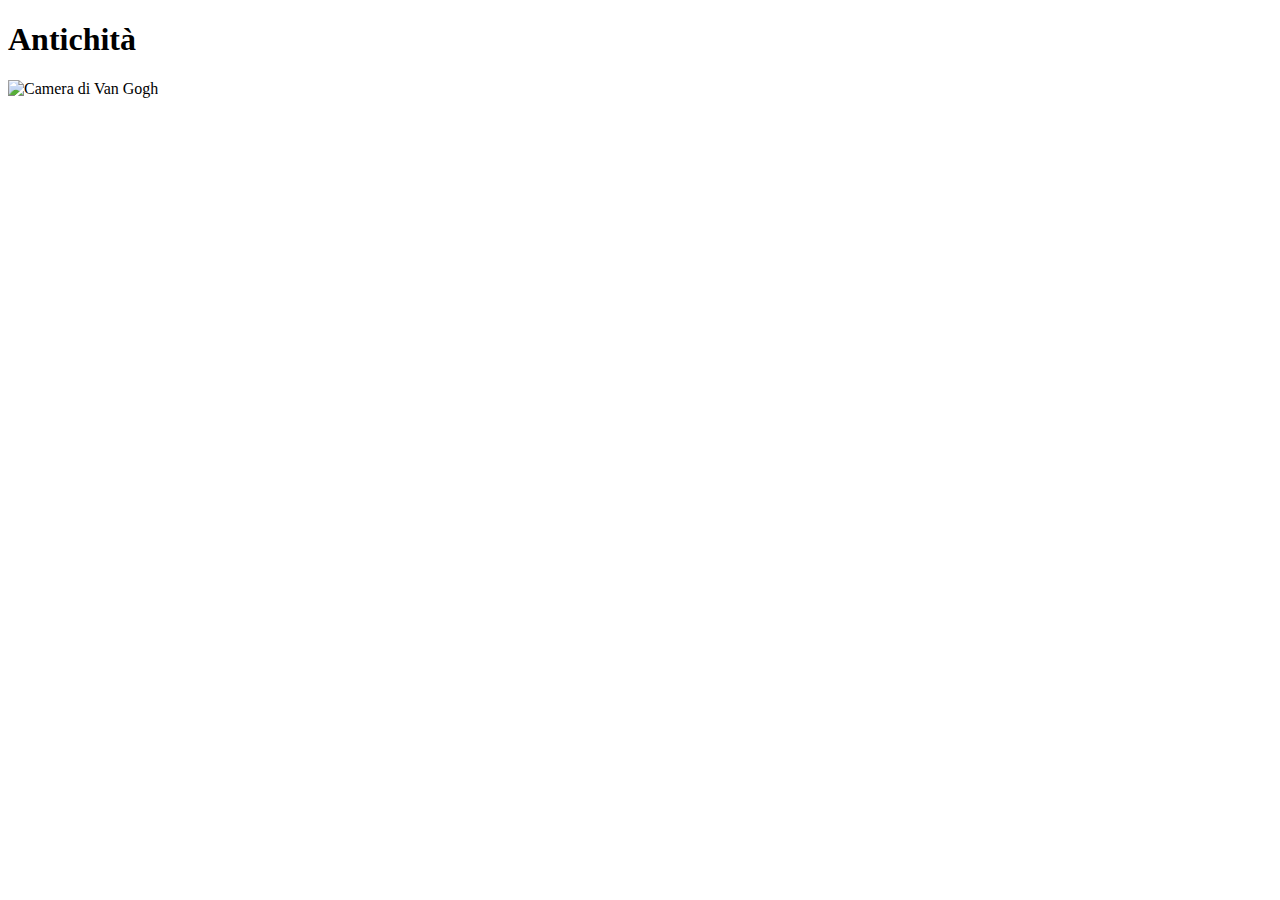
==== Antichità.html @ d9979c35 "Add files via upload" ====
<!DOCTYPE html>
<html lang="it">
<head>
  <meta charset="UTF-8">
  <title>Anichità</title>
</head>
<body>
	<header>
	<h1>Antichità</h1>
	</header>
	<img src="52248_1.jpg" alt="Camera di Van Gogh">
</body>
</html>
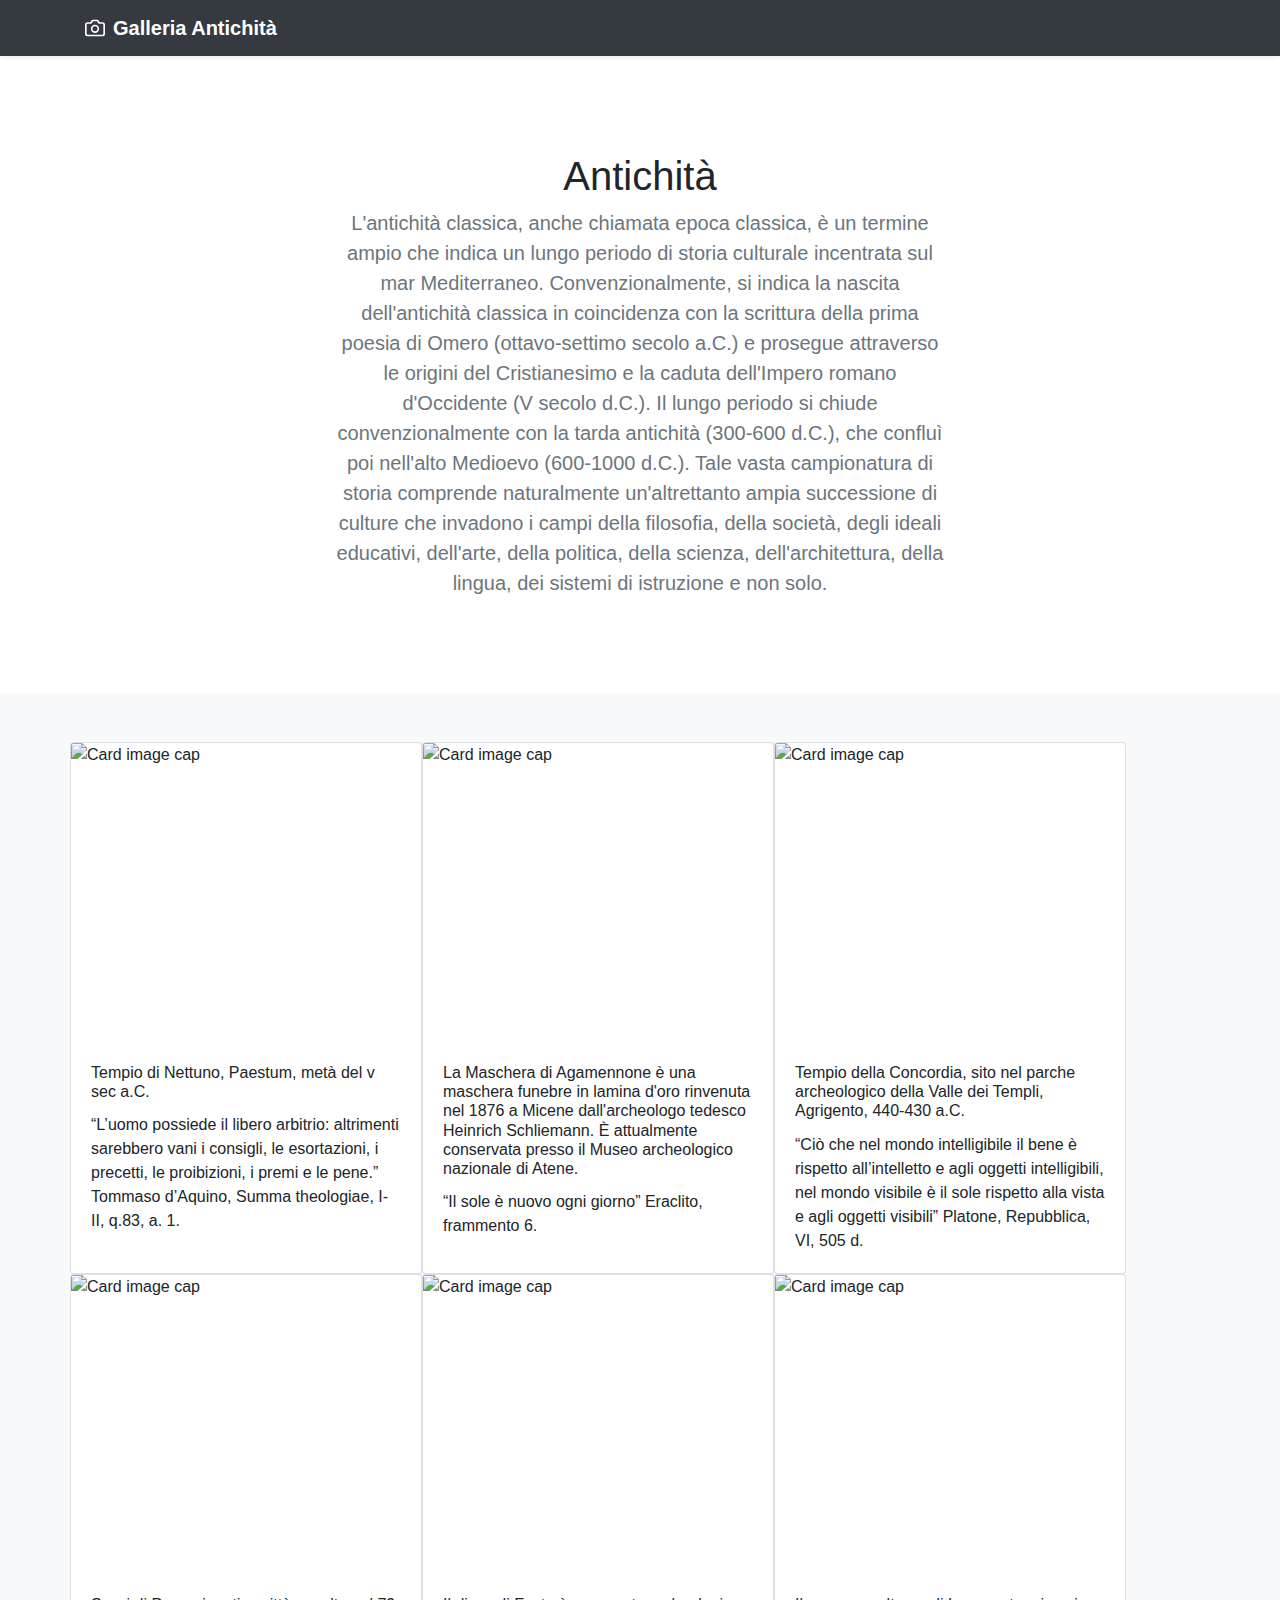
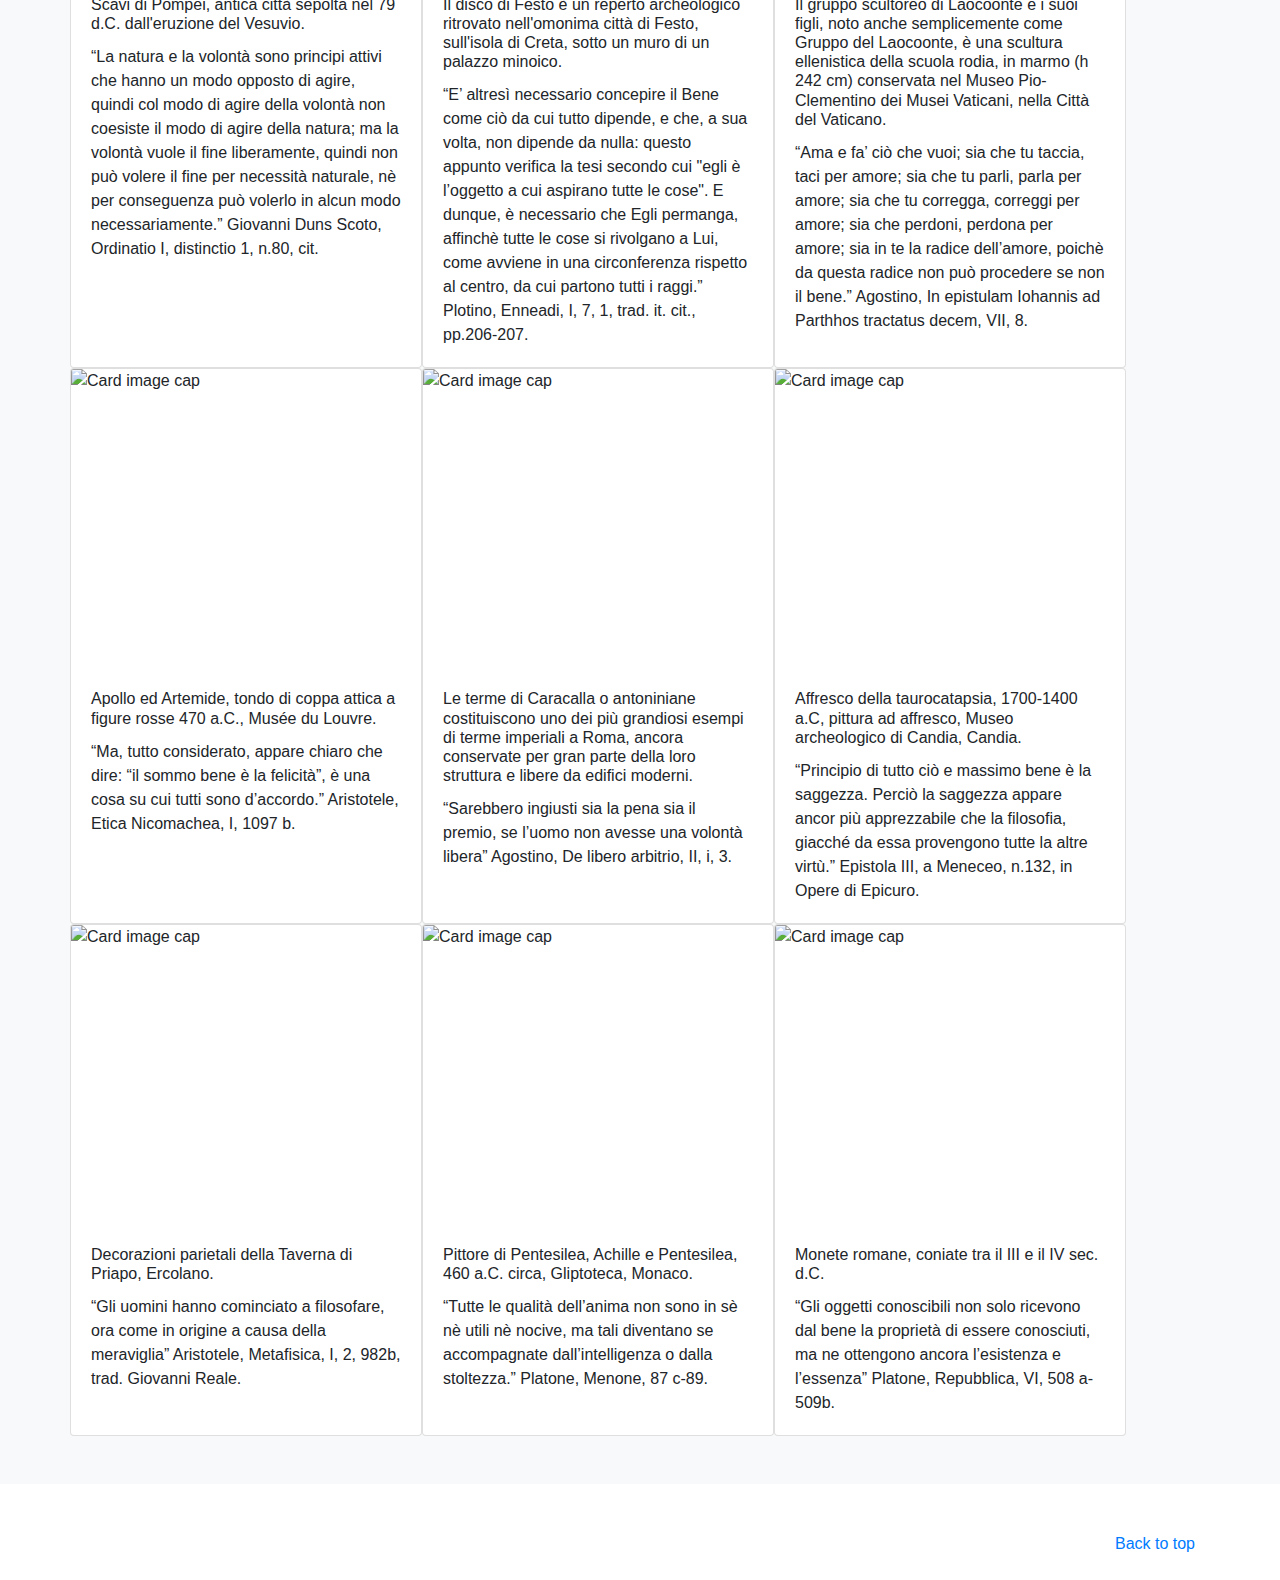
==== commit 4aac5b36: "Add files via upload" ====
--- a/Antichità.html
+++ b/Antichità.html
@@ -1,13 +1,183 @@
-<!DOCTYPE html>
-<html lang="it">
-<head>
-  <meta charset="UTF-8">
-  <title>Anichità</title>
-</head>
-<body>
-	<header>
-	<h1>Antichità</h1>
-	</header>
-	<img src="52248_1.jpg" alt="Camera di Van Gogh">
-</body>
-</html>+<!doctype html>
+<html lang="en">
+  <head>
+    <meta charset="utf-8">
+    <meta name="viewport" content="width=device-width, initial-scale=1, shrink-to-fit=no">
+    <meta name="description" content="">
+    <meta name="author" content="Mark Otto, Jacob Thornton, and Bootstrap contributors">
+    <meta name="generator" content="Jekyll v4.1.1">
+    <title>Album example · Bootstrap</title>
+
+    <link rel="canonical" href="https://getbootstrap.com/docs/4.5/examples/album/">
+
+    <!-- Bootstrap core CSS -->
+<link rel="stylesheet" href="https://stackpath.bootstrapcdn.com/bootstrap/4.3.1/css/bootstrap.min.css" integrity="sha384-ggOyR0iXCbMQv3Xipma34MD+dH/1fQ784/j6cY/iJTQUOhcWr7x9JvoRxT2MZw1T" crossorigin="anonymous">
+
+    <style>
+      .bd-placeholder-img {
+        font-size: 1.125rem;
+        text-anchor: middle;
+        -webkit-user-select: none;
+        -moz-user-select: none;
+        -ms-user-select: none;
+        user-select: none;
+      }
+
+      @media (min-width: 768px) {
+        .bd-placeholder-img-lg {
+          font-size: 3.5rem;
+        }
+      }
+    </style>
+    <!-- Custom styles for this template -->
+    <link href="album.css" rel="stylesheet">
+  </head>
+  <body>
+    <header>
+  <div class="collapse bg-dark" id="navbarHeader">
+    <div class="container">
+      <div class="row">
+      </div>
+    </div>
+  </div>
+  <div class="navbar navbar-dark bg-dark shadow-sm">
+    <div class="container d-flex justify-content-between">
+      <a href="#" class="navbar-brand d-flex align-items-center">
+        <svg xmlns="http://www.w3.org/2000/svg" width="20" height="20" fill="none" stroke="currentColor" stroke-linecap="round" stroke-linejoin="round" stroke-width="2" aria-hidden="true" class="mr-2" viewBox="0 0 24 24" focusable="false"><path d="M23 19a2 2 0 0 1-2 2H3a2 2 0 0 1-2-2V8a2 2 0 0 1 2-2h4l2-3h6l2 3h4a2 2 0 0 1 2 2z"/><circle cx="12" cy="13" r="4"/></svg>
+        <strong>Galleria Antichità</strong>
+      </a>
+    </div>
+  </div>
+</header>
+
+<main role="main">
+
+  <section class="jumbotron text-center">
+    <div class="container">
+      <h1><strong>Antichità</strong></h1>
+      <p class="lead text-muted">L'antichità classica, anche chiamata epoca classica, è un termine ampio che indica un lungo periodo di storia culturale incentrata sul mar Mediterraneo. Convenzionalmente, si indica la nascita dell'antichità classica in coincidenza con la scrittura della prima poesia di Omero (ottavo-settimo secolo a.C.) e prosegue attraverso le origini del Cristianesimo e la caduta dell'Impero romano d'Occidente (V secolo d.C.). Il lungo periodo si chiude convenzionalmente con la tarda antichità (300-600 d.C.), che confluì poi nell'alto Medioevo (600-1000 d.C.). Tale vasta campionatura di storia comprende naturalmente un'altrettanto ampia successione di culture che invadono i campi della filosofia, della società, degli ideali educativi, dell'arte, della politica, della scienza, dell'architettura, della lingua, dei sistemi di istruzione e non solo.</p>
+    </div>
+  </section>
+
+  <div class="album py-5 bg-light">
+    <div class="container">
+       <div class="row">
+      <div class="card" style="width: 22rem;">
+  <img class="card-img-top" src="https://www.napolidavivere.it/wp-content/uploads/2017/08/Concerti-notturni-al-Tempio-di-Nettuno-a-Paestum-Estate-2017.jpg" width="500px" height="300px" alt="Card image cap">
+  <div class="card-body">
+    <h6 class="card-title">Tempio di Nettuno, Paestum, metà del v sec a.C.</h6>
+    <p class="card-text">“L’uomo possiede il libero arbitrio: altrimenti sarebbero vani i consigli, le esortazioni, i precetti, le proibizioni, i premi e le pene.”
+Tommaso d’Aquino, Summa theologiae, I-II, q.83, a. 1.
+</p>
+  </div>
+</div>
+
+<div class="card" style="width: 22rem;">
+  <img class="card-img-top" src="https://www.studiarapido.it/wp-content/uploads/2019/01/maschera-di-agamennone.jpg" width="500px" height="300px" alt="Card image cap">
+  <div class="card-body">
+    <h6 class="card-title">La Maschera di Agamennone è una maschera funebre in lamina d'oro rinvenuta nel 1876 a Micene dall'archeologo tedesco Heinrich Schliemann. È attualmente conservata presso il Museo archeologico nazionale di Atene.</h6>
+
+    <p class="card-text">“Il sole è nuovo ogni giorno” Eraclito, frammento 6.</p>
+  </div>
+</div>
+
+<div class="card" style="width: 22rem;">
+  <img class="card-img-top" src="https://upload.wikimedia.org/wikipedia/commons/f/f6/Concordiatempelagrigent3-2.jpg" width="500px" height="300px" alt="Card image cap">
+  <div class="card-body">
+    <h6 class="card-title">Tempio della Concordia, sito nel parche archeologico della Valle dei Templi, Agrigento, 440-430 a.C.</h6>
+    <p class="card-text">“Ciò che nel mondo intelligibile il bene è rispetto all’intelletto e agli oggetti intelligibili, nel mondo visibile è il sole rispetto alla vista e agli oggetti visibili”
+Platone, Repubblica, VI, 505 d.</p>
+  </div>
+</div>
+
+<div class="card" style="width: 22rem;">
+  <img class="card-img-top" src="https://cdn.civitatis.com/italia/napoles/galeria/pompeya.jpg" width="500px" height="300px" alt="Card image cap">
+  <div class="card-body">
+    <h6 class="card-title">Scavi di Pompei, antica città sepolta nel 79 d.C. dall'eruzione del Vesuvio.</h6>
+    <p class="card-text">“La natura e la volontà sono principi attivi che hanno un modo opposto di agire, quindi col modo di agire della volontà non coesiste il modo di agire della natura; ma la volontà vuole il fine liberamente, quindi non può volere il fine per necessità naturale, nè per conseguenza può volerlo in alcun modo necessariamente.”
+Giovanni Duns Scoto, Ordinatio I, distinctio 1, n.80, cit.
+</p>
+  </div>
+</div>
+<div class="card" style="width: 22rem;">
+  <img class="card-img-top" src="https://upload.wikimedia.org/wikipedia/commons/thumb/c/c6/Crete_-Phaistos_disk_-_side_B.JPG/220px-Crete_-Phaistos_disk_-_side_B.JPG" width="500px" height="300px" alt="Card image cap">
+  <div class="card-body">
+    <h6 class="card-title">Il disco di Festo è un reperto archeologico ritrovato nell'omonima città di Festo, sull'isola di Creta, sotto un muro di un palazzo minoico.</h6>
+    <p class="card-text">“E’ altresì necessario concepire il Bene come ciò da cui tutto dipende, e che, a sua volta, non dipende da nulla: questo appunto verifica la tesi secondo cui "egli è l’oggetto a cui aspirano tutte le cose". E dunque, è necessario che Egli permanga, affinchè tutte le cose si rivolgano a Lui, come avviene in una circonferenza rispetto al centro, da cui partono tutti i raggi.”
+Plotino, Enneadi, I, 7, 1, trad. it. cit., pp.206-207.</p>
+  </div>
+</div>
+<div class="card" style="width: 22rem;">
+  <img class="card-img-top" src="https://locchiosilenzioso.files.wordpress.com/2018/05/laocoonte.jpg" width="500px" height="300px"  alt="Card image cap">
+  <div class="card-body">
+    <h6 class="card-title">Il gruppo scultoreo di Laocoonte e i suoi figli, noto anche semplicemente come Gruppo del Laocoonte, è una scultura ellenistica della scuola rodia, in marmo (h 242 cm) conservata nel Museo Pio-Clementino dei Musei Vaticani, nella Città del Vaticano.</h6>
+    <p class="card-text">“Ama e fa’ ciò che vuoi; sia che tu taccia, taci per amore; sia che tu parli, parla per amore; sia che tu corregga, correggi per amore; sia che perdoni, perdona per amore; sia in te la radice dell’amore, poichè da questa radice non può procedere se non il bene.”
+Agostino, In epistulam Iohannis ad Parthhos tractatus decem, VII, 8.
+
+</p>
+  </div>
+</div>
+<div class="card" style="width: 22rem;">
+  <img class="card-img-top" src="https://upload.wikimedia.org/wikipedia/commons/thumb/c/c7/Apollo_Artemis_Brygos_Louvre_G151.jpg/305px-Apollo_Artemis_Brygos_Louvre_G151.jpg" width="500px" height="300px" alt="Card image cap">
+  <div class="card-body">
+    <h6 class="card-title">Apollo ed Artemide, tondo di coppa attica a figure rosse 470 a.C., Musée du Louvre.</h6>
+    <p class="card-text">“Ma, tutto considerato, appare chiaro che dire: “il sommo bene è la felicità”, è una cosa su cui tutti sono d’accordo.”
+Aristotele, Etica Nicomachea, I, 1097 b.
+</p>
+  </div>
+</div>
+<div class="card" style="width: 22rem;">
+  <img class="card-img-top" src="https://upload.wikimedia.org/wikipedia/commons/5/53/Baths_of_Caracalla%2C_facing_Caldarium.jpg" width="500px" height="300px" alt="Card image cap">
+   <div class="card-body">
+    <h6 class="card-title">Le terme di Caracalla o antoniniane costituiscono uno dei più grandiosi esempi di terme imperiali a Roma, ancora conservate per gran parte della loro struttura e libere da edifici moderni.</h6>
+    <p class="card-text">“Sarebbero ingiusti sia la pena sia il premio, se l’uomo non avesse una volontà libera”
+Agostino, De libero arbitrio, II, i, 3.
+</p>
+  </div>
+</div>  
+<div class="card" style="width: 22rem;">
+  <img class="card-img-top" src="https://upload.wikimedia.org/wikipedia/commons/a/ae/Knossos_Bull-Leaping_Fresco.jpg" width="500px" height="300px" alt="Card image cap">
+  <div class="card-body">
+    <h6 class="card-title">Affresco della taurocatapsia, 1700-1400 a.C, pittura ad affresco, Museo archeologico di Candia, Candia.</h6>
+    <p class="card-text">“Principio di tutto ciò e massimo bene è la saggezza. Perciò la saggezza appare ancor più apprezzabile che la filosofia, giacché da essa provengono tutte la altre virtù.”
+Epistola III, a Meneceo, n.132, in Opere di Epicuro.</p>
+  </div>
+</div>
+<div class="card" style="width: 22rem;">
+  <img class="card-img-top" src="https://upload.wikimedia.org/wikipedia/commons/thumb/6/61/Taverna_di_Priapo_2.JPG/800px-Taverna_di_Priapo_2.JPG" width="500px" height="300px" alt="Card image cap">
+   <div class="card-body">
+    <h6 class="card-title">Decorazioni parietali della Taverna di Priapo, Ercolano.</h6>
+    <p class="card-text">“Gli uomini hanno cominciato a filosofare, ora come in origine a causa della meraviglia”
+Aristotele, Metafisica, I, 2, 982b, trad. Giovanni Reale.</p>
+  </div>
+</div>  
+<div class="card" style="width: 22rem;">
+  <img class="card-img-top" src="https://upload.wikimedia.org/wikipedia/commons/thumb/c/c7/Akhilleus_Penthesileia_Staatliche_Antikensammlungen_2688_n2.jpg/220px-Akhilleus_Penthesileia_Staatliche_Antikensammlungen_2688_n2.jpg" width="500px" height="300px" alt="Card image cap">
+  <div class="card-body">
+    <h6 class="card-title">Pittore di Pentesilea, Achille e Pentesilea, 460 a.C. circa, Gliptoteca, Monaco.</h6>
+    <p class="card-text">“Tutte le qualità dell’anima non sono in sè nè utili nè nocive, ma tali diventano se accompagnate dall’intelligenza o dalla stoltezza.”
+Platone, Menone, 87 c-89.</p>
+  </div>
+</div>
+<div class="card" style="width: 22rem">
+  <img class="card-img-top" src="https://www.collectorclub.it/700-large_default/antica-roma-le-monete-degli-imperatori-romani.jpg" width="500px" height="300px" alt="Card image cap">
+  <div class="card-body">
+    <h6 class="card-title">Monete romane, coniate tra il III e il IV sec. d.C.</h6>
+    <p class="card-text">“Gli oggetti conoscibili non solo ricevono dal bene la proprietà di essere conosciuti, ma ne ottengono ancora l’esistenza e l’essenza”
+Platone, Repubblica, VI, 508 a-509b.</p>
+  </div>
+</div>
+
+
+</main>
+
+<footer class="text-muted">
+  <div class="container">
+    <p class="float-right">
+      <a href="#">Back to top</a>
+  </div>
+</footer>
+<script src="https://code.jquery.com/jquery-3.3.1.slim.min.js" integrity="sha384-q8i/X+965DzO0rT7abK41JStQIAqVgRVzpbzo5smXKp4YfRvH+8abtTE1Pi6jizo" crossorigin="anonymous"></script>
+<script src="https://cdnjs.cloudflare.com/ajax/libs/popper.js/1.14.7/umd/popper.min.js" integrity="sha384-UO2eT0CpHqdSJQ6hJty5KVphtPhzWj9WO1clHTMGa3JDZwrnQq4sF86dIHNDz0W1" crossorigin="anonymous"></script>
+<script src="https://stackpath.bootstrapcdn.com/bootstrap/4.3.1/js/bootstrap.min.js" integrity="sha384-JjSmVgyd0p3pXB1rRibZUAYoIIy6OrQ6VrjIEaFf/nJGzIxFDsf4x0xIM+B07jRM" crossorigin="anonymous"></script>
+</html>
--- a/album.css
+++ b/album.css
@@ -0,0 +1,33 @@
+.jumbotron {
+  padding-top: 3rem;
+  padding-bottom: 3rem;
+  margin-bottom: 0;
+  background-color: #fff;
+}
+@media (min-width: 768px) {
+  .jumbotron {
+    padding-top: 6rem;
+    padding-bottom: 6rem;
+  }
+}
+
+.jumbotron p:last-child {
+  margin-bottom: 0;
+}
+
+.jumbotron h1 {
+  font-weight: 300;
+}
+
+.jumbotron .container {
+  max-width: 40rem;
+}
+
+footer {
+  padding-top: 3rem;
+  padding-bottom: 3rem;
+}
+
+footer p {
+  margin-bottom: .25rem;
+}
